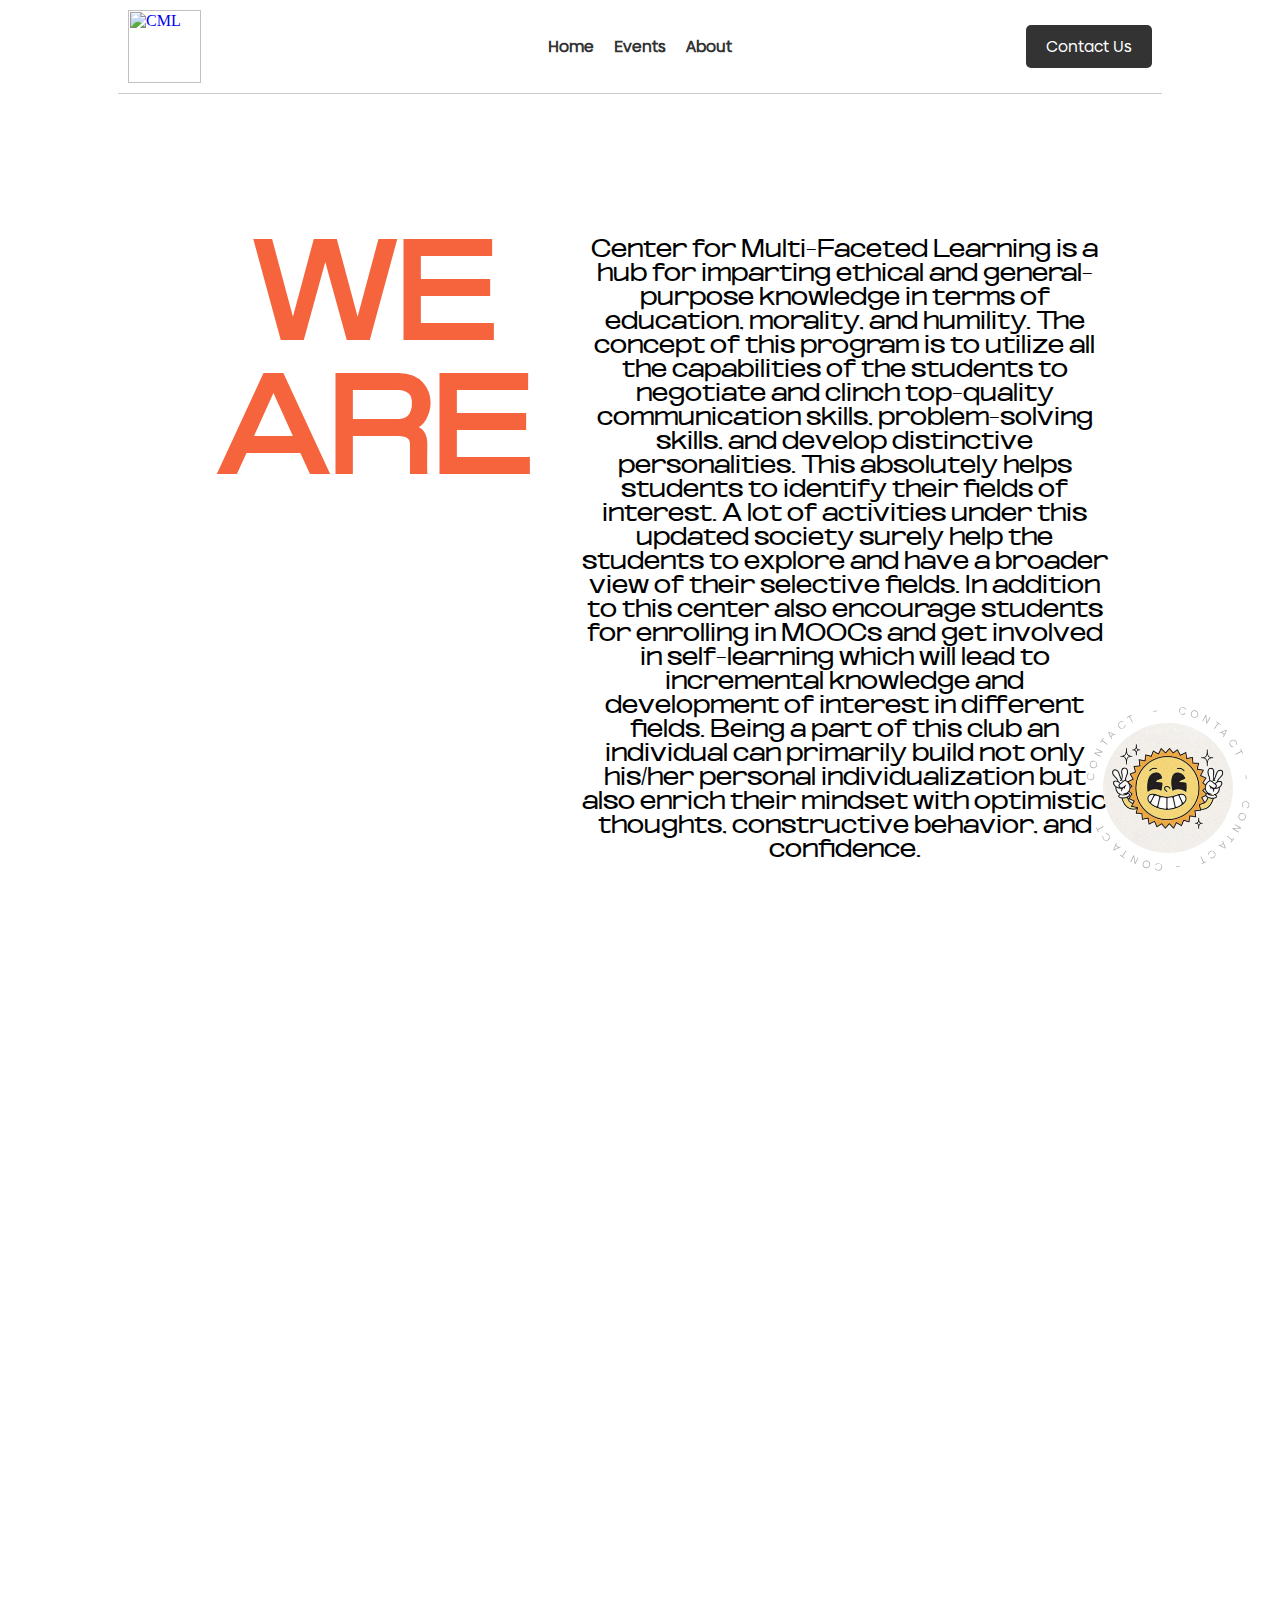
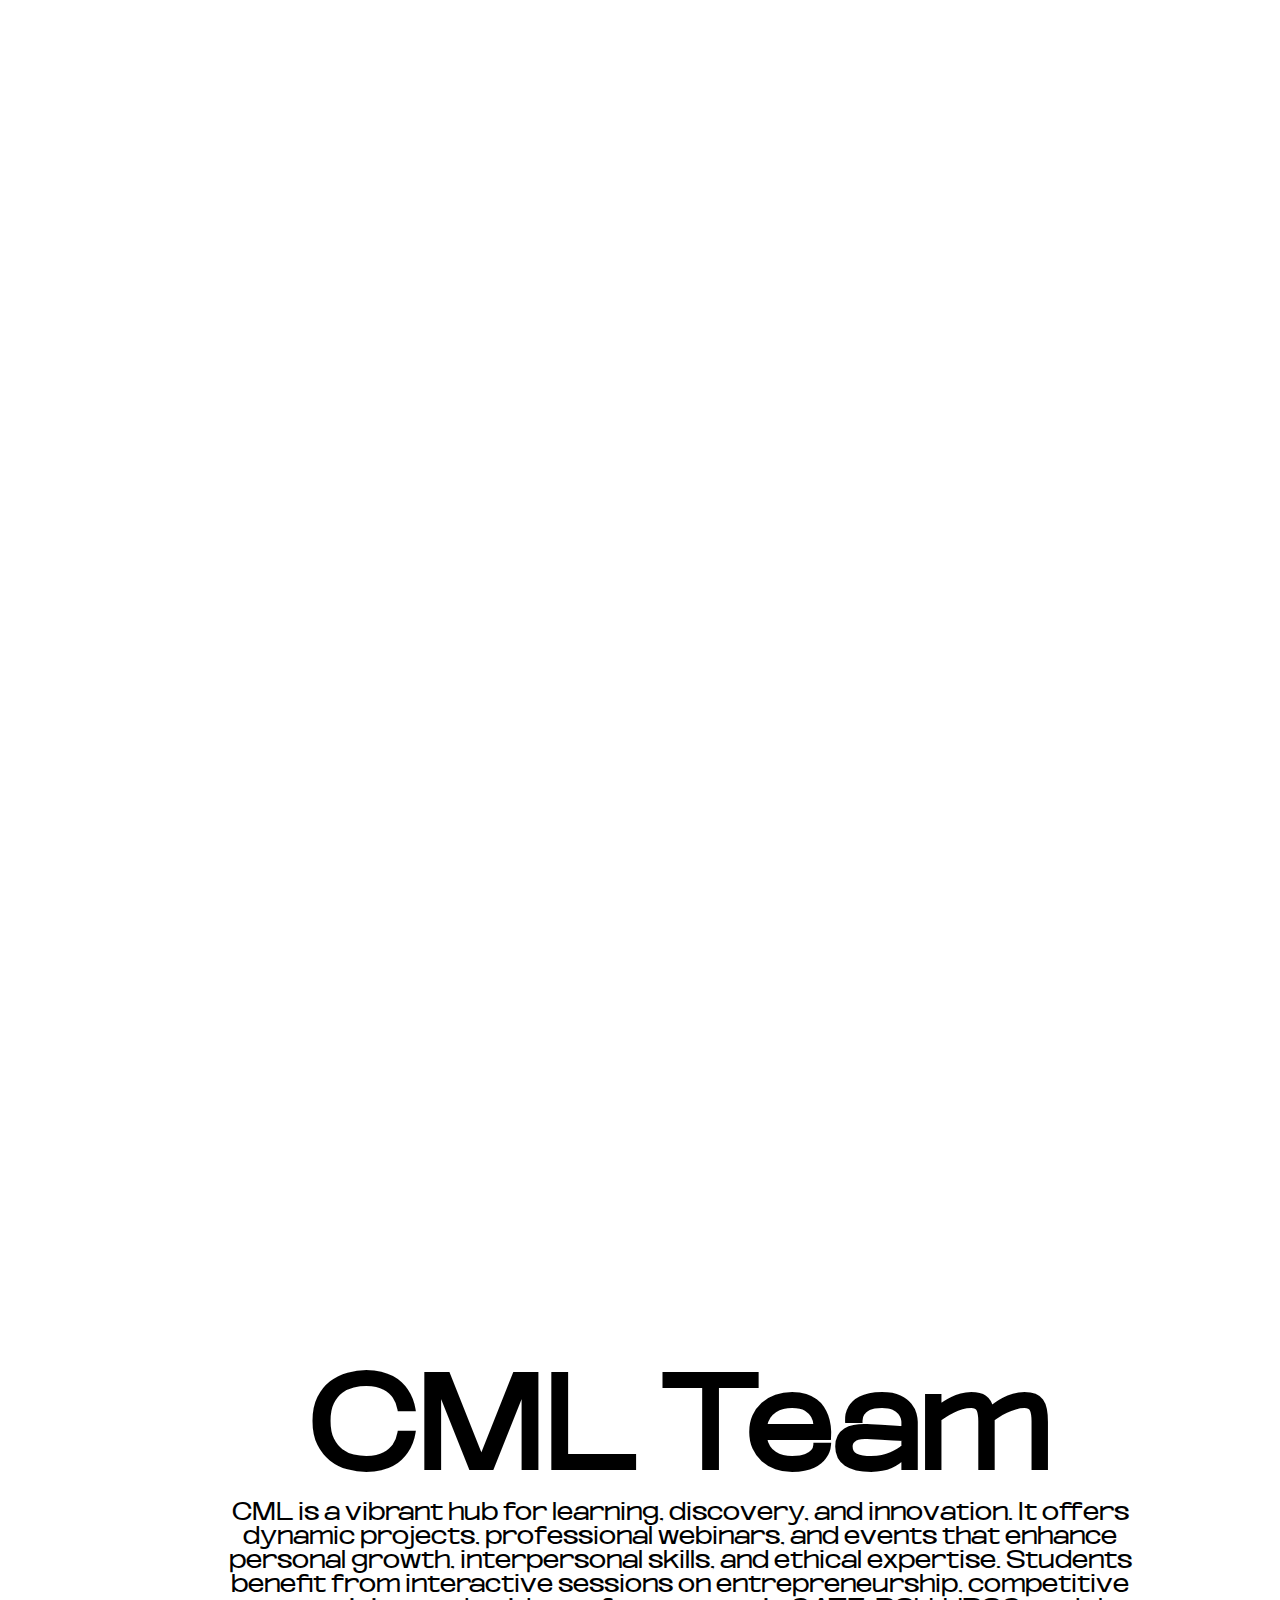
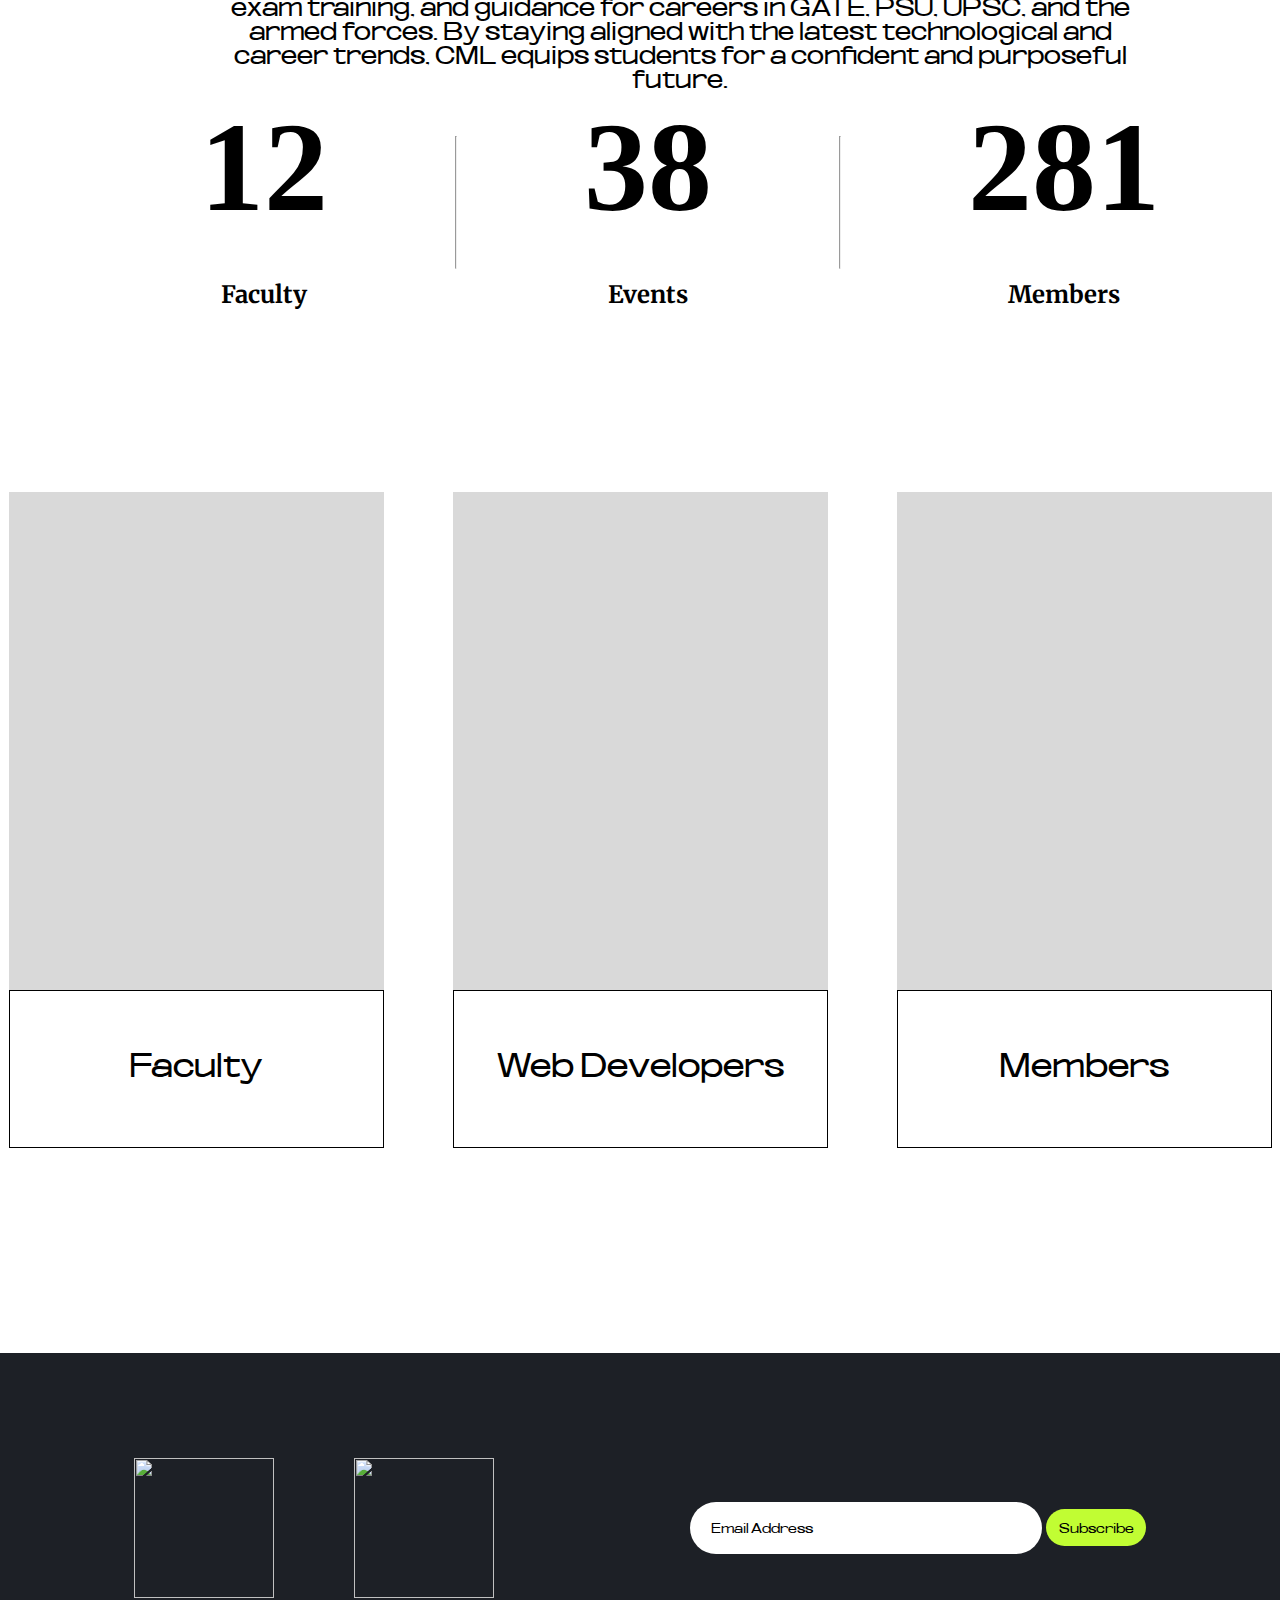
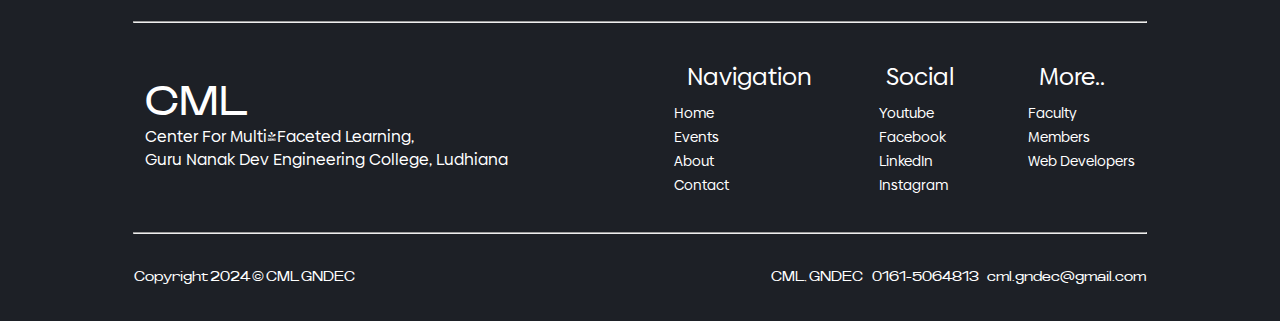
==== cml/About.html @ 6ec24465 "Add files via upload" ====
<html lang="en"><head>
    <meta charset="UTF-8">
    <meta http-equiv="X-UA-Compatible" content="IE=edge">
    <meta name="viewport" content="width=device-width, initial-scale=1.0">
    <title>Document</title>
    <link rel="stylesheet" href="https://site-assets.fontawesome.com/releases/v6.6.0/css/all.css">
    <link rel="stylesheet" href="https://site-assets.fontawesome.com/releases/v6.6.0/css/sharp-duotone-solid.css">
    <link rel="stylesheet" href="style.css">
    <link rel="stylesheet" href="flip-card.css">
    <script src="https://cdnjs.cloudflare.com/ajax/libs/jquery/3.6.0/jquery.min.js"></script>
    <script src="https://unpkg.com/gsap@3/dist/ScrollTrigger.min.js"></script>
    <script src="https://unpkg.co/gsap@3/dist/gsap.min.js"></script>
    <script src="script.js"></script>
    <script src="shuffle.js"></script>
    <link rel="preconnect" href="https://fonts.googleapis.com">
<link rel="preconnect" href="https://fonts.gstatic.com" crossorigin>
<link href="https://fonts.googleapis.com/css2?family=Bebas+Neue&family=Inter:wght@500&family=Katibeh&family=Merriweather:ital,wght@0,300;0,400;0,700;0,900;1,300;1,400;1,700;1,900&family=Poppins:wght@400;700&family=Roboto+Slab:wght@100..900&family=Roboto:wght@100&family=Sometype+Mono:wght@600&display=swap" rel="stylesheet">
<link href="https://fonts.googleapis.com/css2?family=Bebas+Neue&family=Inter:wght@500&family=Katibeh&family=Poppins:wght@400;700&family=Roboto+Slab:wght@100..900&family=Roboto:wght@100&family=Sometype+Mono:wght@600&display=swap" rel="stylesheet">
    <style>
 h3 {
    font-size: 24;
    font-family: oddlini;
    width: 80%;
    margin: auto;
}
.title h2 {
    font-size: 132px;
}
.title {
    display: flex;
}
.headimg {
    height: 90%;
    background-size: cover;
    background-repeat: no-repeat;
    width: 100%;
    background: #ccc;
    margin: 38px auto;
    border-radius: 0;
    background: url(https://cml.gndec.ac.in/assets/images/about/about-us.jpg);
}
.svg{
    z-index: 10;
}
.data-tile{
    display:flex;
    flex-direction:column;
    gap:38px
}
.data {
    width: 80%;
    display: flex;
    gap: 121px;
    margin: auto;
}
.data-tile>h1{
    font-family: katibe;
}
.data-tile>h4{
    font-family: "Merriweather";
    font-size: 24px;
}
.member {
    display: flex;
    gap: 69px;
    margin: auto;
    justify-content: center;
}
.img-box {
  height: 498px;
  width: 375px;
  background-color: #d9d9d9;
}
.title-box {
  display:flex;
  width: 373px;
  height: 156px;
  flex-grow: 0;
  border: solid 1px #000;
  background-color: #fff;
}
.title-box a{
  margin:auto;
text-decoration:none;
}
a.join {
     padding: 0; 
    background: none; 
     border-radius: 0; 
     
}
a.join>span{
    color:#000
}
#date{
    display:contents;
}




    </style>
</head>
<body>

    <header class="header">
        <nav class="navbar">
            <div class="logo">
              <a class="logo" href="#"><img class="logo" src="https://cml.gndec.ac.in/assets/images/cml_logo.png" alt="CML"></a>
            </div>
            <div class="links">
              <ul>
                <li><a href="#">Home</a></li>
                <li><a href="#">Events</a></li>
                <li><a href="#">About</a></li>
                
              </ul>
            </div>
            <div class="demo">
              <a href="#" class="button">Contact Us</a>
            </div>
          </nav>
        </header>
        <div class="svg">
          <a href=""><img class="sun" src="sun.png" alt="">
          <svg xmlns="http://www.w3.org/2000/svg" viewBox="0 0 150 150"><g fill="#aaa"><path d="M66.5 140.5a3.23 3.23 0 0 1 2.9 3.69 3.23 3.23 0 0 1-3.73 2.84 3.18 3.18 0 0 1-2.55-1.9l.6-.25c.16.4.41.75.77 1.03.36.28.78.45 1.25.5a2.6 2.6 0 0 0 3.02-2.3 2.62 2.62 0 0 0-2.34-3c-.47-.06-.92 0-1.34.18-.42.18-.75.44-1 .8l-.52-.38a3.16 3.16 0 0 1 2.93-1.21ZM54.05 138.66c.79-.43 1.63-.51 2.51-.25.89.27 1.54.8 1.97 1.59.43.8.5 1.63.25 2.51a3.17 3.17 0 0 1-1.58 1.96c-.8.44-1.64.52-2.52.26a3.17 3.17 0 0 1-1.97-1.6 3.17 3.17 0 0 1-.25-2.5 3.2 3.2 0 0 1 1.59-1.97Zm3.93 1.63a2.56 2.56 0 0 0-1.6-1.29 2.62 2.62 0 0 0-3.31 1.8 2.6 2.6 0 0 0 .2 2.04c.33.65.86 1.08 1.59 1.3.72.2 1.4.14 2.03-.21a2.59 2.59 0 0 0 1.28-1.6c.21-.72.15-1.4-.2-2.04ZM42.13 139.63l-.57-.28 2.8-5.72.5.24.9 6.22 2.28-4.65.57.28-2.81 5.72-.49-.24-.9-6.23-2.28 4.66ZM32.3 133.61l.34-.5 1.62 1.1 3.25-4.76.53.36-3.26 4.77 1.62 1.1-.34.5-3.76-2.57ZM29.6 123.03l-.62 1.56 2.22 2.05 1.5-.75.49.46-6.12 3.02-.48-.45 2.52-6.34.5.45Zm1.02 3.9-1.88-1.75-1.38 3.38 3.26-1.63ZM22.96 115.51a3.23 3.23 0 0 1-.55 4.66 3.22 3.22 0 0 1-4.65-.6 3.18 3.18 0 0 1-.46-3.14l.6.24c-.17.4-.24.82-.18 1.27.07.46.24.87.53 1.25a2.6 2.6 0 0 0 3.77.48 2.62 2.62 0 0 0 .45-3.78c-.3-.37-.65-.64-1.07-.81a2.26 2.26 0 0 0-1.28-.14l-.1-.64a3.18 3.18 0 0 1 2.94 1.2ZM11.25 109.4l.52-.3.98 1.7 4.99-2.9.32.56-5 2.89.98 1.7-.51.3-2.28-3.94ZM8.17 90.27l-.57.12-.63-3.22.57-.11.63 3.21ZM9.93 64.83a3.23 3.23 0 0 1-3.76 2.8 3.23 3.23 0 0 1-2.75-3.8 3.17 3.17 0 0 1 1.97-2.5l.24.61c-.42.14-.77.38-1.06.74-.28.35-.46.76-.54 1.23A2.6 2.6 0 0 0 6.26 67a2.62 2.62 0 0 0 3.06-2.26c.07-.47.03-.91-.14-1.34a2.26 2.26 0 0 0-.78-1.02l.4-.5a3.17 3.17 0 0 1 1.13 2.97ZM12.1 52.42c.4.8.46 1.64.18 2.52a3.18 3.18 0 0 1-1.64 1.92c-.8.41-1.65.47-2.52.18a3.17 3.17 0 0 1-1.91-1.63 3.17 3.17 0 0 1-.2-2.53c.3-.87.84-1.51 1.65-1.92.8-.4 1.64-.47 2.51-.18a3.2 3.2 0 0 1 1.93 1.64Zm-1.73 3.88a2.55 2.55 0 0 0 1.32-1.55 2.62 2.62 0 0 0-1.72-3.36 2.59 2.59 0 0 0-2.03.13c-.66.32-1.1.84-1.34 1.56-.23.71-.18 1.4.16 2.04a2.6 2.6 0 0 0 1.56 1.32c.7.23 1.4.19 2.05-.14ZM11.44 40.46l.3-.57 5.63 2.97-.25.49-6.25.72 4.6 2.42-.3.56-5.64-2.97.26-.48 6.24-.72-4.6-2.42ZM17.7 30.78l.49.36-1.15 1.58 4.68 3.39-.38.51-4.67-3.38-1.15 1.58-.48-.35 2.66-3.69ZM28.34 28.36l-1.54-.67-2.1 2.17.7 1.51-.46.49-2.86-6.2.46-.48 6.27 2.7-.47.48Zm-3.91.91 1.79-1.84-3.34-1.46 1.55 3.3ZM36.02 21.9a3.22 3.22 0 0 1-4.64-.67 3.23 3.23 0 0 1 .73-4.64 3.17 3.17 0 0 1 3.15-.37l-.26.6c-.39-.2-.81-.27-1.27-.22-.45.05-.87.21-1.25.5a2.6 2.6 0 0 0-.59 3.75 2.61 2.61 0 0 0 3.77.55c.38-.28.66-.63.84-1.05.18-.42.23-.85.16-1.28l.65-.08a3.17 3.17 0 0 1-1.28 2.9ZM42.43 10.34l.29.53-1.72.94 2.75 5.07-.56.3-2.75-5.07-1.72.94-.29-.53 4-2.18ZM61.61 7.77l-.1-.57 3.23-.55.1.57-3.23.55ZM86.98 10.2a3.23 3.23 0 0 1-2.7-3.84 3.23 3.23 0 0 1 3.88-2.64 3.17 3.17 0 0 1 2.43 2.04l-.62.22a2.26 2.26 0 0 0-.7-1.07c-.35-.3-.76-.5-1.22-.58a2.6 2.6 0 0 0-3.14 2.15 2.62 2.62 0 0 0 2.18 3.12c.46.08.91.05 1.34-.1.43-.17.78-.42 1.04-.76l.5.41a3.17 3.17 0 0 1-3 1.05ZM99.3 12.7c-.8.4-1.65.43-2.52.12a3.18 3.18 0 0 1-1.88-1.7 3.2 3.2 0 0 1-.1-2.52c.3-.86.86-1.48 1.67-1.87.82-.39 1.66-.43 2.53-.12.87.31 1.5.88 1.88 1.7.38.81.42 1.65.12 2.52a3.2 3.2 0 0 1-1.7 1.88Zm-3.83-1.83c.3.65.81 1.11 1.52 1.36a2.62 2.62 0 0 0 3.4-1.62 2.6 2.6 0 0 0-.08-2.04 2.54 2.54 0 0 0-1.52-1.38 2.54 2.54 0 0 0-2.04.1c-.66.32-1.1.83-1.36 1.53-.25.7-.22 1.38.08 2.05ZM111.25 12.38l.56.3-3.11 5.57-.48-.27-.56-6.27-2.53 4.53-.56-.31 3.11-5.56.48.27.56 6.26 2.53-4.52ZM120.75 18.9l-.37.48-1.55-1.19-3.5 4.59-.5-.39 3.5-4.58-1.56-1.2.36-.47 3.62 2.76ZM122.88 29.61l.71-1.52-2.1-2.16-1.54.67-.47-.49 6.27-2.69.46.47-2.86 6.2-.47-.48Zm-.8-3.94 1.78 1.84 1.55-3.3-3.34 1.46ZM129.12 37.48a3.23 3.23 0 0 1 .8-4.63 3.23 3.23 0 0 1 4.61.86 3.18 3.18 0 0 1 .28 3.15l-.59-.27c.2-.39.3-.81.25-1.27a2.53 2.53 0 0 0-.46-1.26 2.6 2.6 0 0 0-3.73-.69 2.63 2.63 0 0 0-.65 3.75c.27.4.61.68 1.02.87.42.2.84.26 1.28.2l.06.65a3.17 3.17 0 0 1-2.87-1.36ZM140.49 44.2l-.53.27-.9-1.74-5.13 2.62-.3-.56 5.15-2.63-.89-1.74.54-.28 2.06 4.06ZM142.54 63.47l.58-.08.45 3.24-.57.08-.46-3.24ZM139.43 88.78a3.23 3.23 0 0 1 3.91-2.59c.9.2 1.6.66 2.1 1.41.49.75.64 1.6.44 2.54a3.16 3.16 0 0 1-2.1 2.38l-.2-.62c.42-.12.78-.34 1.09-.68.3-.34.5-.74.6-1.2a2.6 2.6 0 0 0-2.06-3.2 2.62 2.62 0 0 0-3.17 2.1c-.1.46-.08.9.07 1.34.14.43.38.79.72 1.06l-.42.49c-.42-.36-.72-.8-.9-1.35-.17-.54-.2-1.1-.08-1.68ZM136.6 101.06a3.19 3.19 0 0 1-.04-2.53c.33-.86.91-1.47 1.74-1.83a3.2 3.2 0 0 1 2.52-.05c.86.34 1.47.91 1.83 1.74.37.83.38 1.67.05 2.53a3.17 3.17 0 0 1-1.74 1.83c-.83.36-1.67.38-2.52.05a3.2 3.2 0 0 1-1.84-1.74Zm1.94-3.79c-.66.3-1.13.79-1.4 1.49s-.26 1.38.03 2.04c.3.67.8 1.13 1.5 1.4s1.38.27 2.04-.02a2.54 2.54 0 0 0 1.41-1.48c.28-.7.26-1.39-.04-2.05a2.6 2.6 0 0 0-1.49-1.4 2.62 2.62 0 0 0-2.05.02ZM136.63 113.04l-.32.55-5.48-3.27.28-.47 6.27-.39-4.45-2.66.33-.54 5.47 3.26-.28.47-6.27.4 4.45 2.65ZM129.85 122.37l-.47-.38 1.23-1.52-4.48-3.63.4-.5 4.48 3.63 1.23-1.52.47.38-2.86 3.54ZM119.11 124.22l1.5.75 2.22-2.05-.63-1.55.5-.46 2.51 6.35-.48.44-6.11-3.02.5-.46Zm3.96-.7-1.89 1.74 3.26 1.64-1.37-3.38ZM111.1 130.26a3.22 3.22 0 0 1 4.6.91c.5.78.66 1.6.49 2.48a3.23 3.23 0 0 1-1.47 2.12 3.17 3.17 0 0 1-3.17.2l.3-.58c.37.22.8.31 1.25.29.45-.03.88-.17 1.28-.43a2.61 2.61 0 0 0 .78-3.72 2.62 2.62 0 0 0-3.72-.75c-.4.26-.7.6-.9 1-.2.41-.28.83-.24 1.27l-.64.04a3.17 3.17 0 0 1 1.44-2.83ZM104.08 141.46l-.26-.55 1.76-.84-2.48-5.2.58-.28 2.48 5.2 1.76-.84.26.55-4.1 1.96ZM84.8 143l.06.58-3.26.37-.06-.57 3.25-.38Z"/></g></svg>
        </a></div>

        <section class="about-cml">
            <div class="container sec">
              <div class="head">
                <div class="title">
                <h2>WE ARE</h2>
                
                
                  <h3>Center for Multi-Faceted Learning is a hub for imparting ethical and general-purpose knowledge in terms of education, morality, and humility. The concept of this program is to utilize all the capabilities of the students to negotiate and clinch top-quality communication skills, problem-solving skills, and develop distinctive personalities. This absolutely helps students to identify their fields of interest. A lot of activities under this updated society surely help the students to explore and have a broader view of their selective fields. In addition to this center also encourage students for enrolling in MOOCs and get involved in self-learning which will lead to incremental knowledge and development of interest in different fields. Being a part of this club an individual can primarily build not only his/her personal individualization but also enrich their mindset with optimistic thoughts, constructive behavior, and confidence.</h3>
                </div>
                
            </div>
              </div>
            </div>
          </section>

          <section class="image">
            <div class="headimg" style="background-repeat: no-repeat;background-size: cover;"></div>
        </section>

        <section class="Events" style="overflow:hidden">
            <div class="container a" style="width: 100%;height: 876px;border-radius: 0;background: none; "  data-color="black"> 
              <div class="head"style="    background: none;overflow: hidden;height: 400px;"> 
                <h1 class="event" id="event" style="color:white;font-size:76px">In our college, societies play a crucial role. Some focus on technical skills, while others on creative talents, each regularly organizing events and hosting webinars with highly qualified speakers.</h1>
    
            </div>
                
            </div>
          </section>
          <section class="cml-team">
            <div class="head"style="background: white; position: relative;"> 
                <div class="members" style="position: absolute;">
                <h1 >CML Team</h1> 
                <h3>CML is a vibrant hub for learning, discovery, and innovation. It offers dynamic projects, professional webinars, and events that enhance personal growth, interpersonal skills, and ethical expertise. Students benefit from interactive sessions on entrepreneurship, competitive exam training, and guidance for careers in GATE, PSU, UPSC, and the armed forces. By staying aligned with the latest technological and career trends, CML equips students for a confident and purposeful future.</h3>
                <div class="data">
                    <div class="data-tile">
                      <h1>12</h1>
                      <h4>Faculty</h4>
                    </div>
                    <hr class="line">
                    <div class="data-tile">
                      <h1>38</h1>
                      <h4>Events</h4>
                    </div>
                    <hr class="line">
                    <div class="data-tile">
                      <h1>281</h1>
                      <h4>Members</h4>
                    </div>
                      
                    </div>
            </div>
            <div class="canvas"><canvas id="canvas" width="300" height="150" style="width: 100%;"></canvas></div>
            
            </div>
          </section>

          <section>
            <div class="head"style="background: white; padding-bottom: 205px;"> 
                <div class="member">
                    <div class="member_tile">
                      <div class="img-box"></div>
                      <div class="title-box"><a class="join" href=""><span>Faculty</span> </a></div>
                    </div>
                    <div class="member_tile">
                      <div class="img-box"></div>
                      <div class="title-box"><a class="join" href=""><span>Web Developers</span>  </a></div>
                    </div>
                    <div class="member_tile">
                      <div class="img-box"></div>
                      <div class="title-box"><a class="join" href=""><span>Members</span> </a></div>
                    </div>
                      
                    </div>
            </div>
          </section>

          <footer>
            <div class="container sec" style="flex-direction: column;margin: 47px auto;margin-bottom: 0;">
              
              <div class="box">
              <div class="logoico">
                <img src="https://cml.gndec.ac.in/assets/images/logogne.png" alt="" height="140">
                <img src="https://cml.gndec.ac.in/assets/images/cml_logo.png" alt=""  height="140">
              </div>
              <div class="email">
                <input type="email" name="" class="inp" placeholder="Email Address"> <input type="button" value="Subscribe"class="btn">
              </div>
            </div>
              <hr>
              <div class="pglinks">
                <div class="t">
                  <h4>CML</h4>
                  <h5>Center For Multi-Faceted Learning,<br> Guru Nanak Dev Engineering College, Ludhiana</h5>
                </div>
                <div class="l">
                  
                    <div class="navl">
                      <h3>Navigation</h3>
                      <ol>
                        <li><a href="">Home</a></li>
                        <li><a href="">Events</a></li>
                        <li><a href="">About</a></li>
                        <li><a href="">Contact</a></li>
                      </ol>
                    </div>
                  
                    <div class="navl">
                      <h3>Social</h3>
                      <ol>
                        <li><a href="">Youtube</a></li>
                        <li><a href="">Facebook</a></li>
                        <li><a href="">LinkedIn</a></li>
                        <li><a href="">Instagram</a></li>
                      </ol>
                    </div>
                  
                    <div class="navl">
                      <h3>More..</h3>
                      <ol>
                        <li><a href="">Faculty</a></li>
                        <li><a href="">Members</a></li>
                        <li><a href="">Web Developers</a></li>
                        
                      </ol>
                    </div>
                  
                </div>
              </div>
              <hr>
              <div class="cc">
                <div style="flex:1.7">
                <h6>Copyright <span id="date">2024</span> © CML GNDEC</h6></div>
                <div class="pglinks" style="flex: 1;justify-content: space-between;align-self: end;padding: 37 0;">
                  <h6><a href="">CML, GNDEC</a></h6>
                  <h6><a href="">0161-5064813</a></h6>
                  <h6><a href="">cml.gndec@gmail.com</a></h6>
                </div>
              </div>
            </div>
          </footer>




          <script>
            console.clear();
      
      gsap.registerPlugin(ScrollTrigger);





      
      
      let e = document.querySelector(".a"); 
      let t = document.querySelector(".event"); 
      animate(e);
      function animate (section) {
        var color = section.getAttribute("data-color");
        
        gsap.to(document.body, {
          backgroundColor: color,
          ease: "power1.inOut",
          onStart: text_shuffle_effect,
          scrollTrigger: {
            trigger: section,
            start: "top 40%", 
            end: "top 40%",
            markers: false,
            toggleActions: "play  reverse"
          }
        });
        let tr = document.querySelector(".cml-team"); 
        gsap.to(tr, {
            opacity:100+"%",
            ease: "power1.inOut",
            Duration:10,
          onStart: text_shuffle_effect_1,
          scrollTrigger: {
            trigger: tr,
            start: "top 40%", 
            end: "top 40%",
            markers: false,
            toggleActions: "play  reverse"
          }
        });
        
      };


function text_shuffle_effect(){
            const typeShuffle = new TypeShuffle(t);
            typeShuffle.trigger('fx6');
};

function text_shuffle_effect_1(){
    let t = document.querySelectorAll(".data-tile>h1");
    t.forEach(t=>{const typeShuffle = new TypeShuffle(t);
    typeShuffle.trigger('fx6');})   
     // Trigger effect fx1
};











          </script>



<script>
    console.clear()
console.log('lsakdfalskjdflnksd')

const config = {
src: 'https://s3-us-west-2.amazonaws.com/s.cdpn.io/175711/open-peeps-sheet.png',
rows: 15,
cols: 7
}

// UTILS

const randomRange = (min, max) => min + Math.random() * (max - min)

const randomIndex = (array) => randomRange(0, array.length) | 0

const removeFromArray = (array, i) => array.splice(i, 1)[0]

const removeItemFromArray = (array, item) => removeFromArray(array, array.indexOf(item))

const removeRandomFromArray = (array) => removeFromArray(array, randomIndex(array))

const getRandomFromArray = (array) => (
array[randomIndex(array) | 0]
)

// TWEEN FACTORIES

const resetPeep = ({ stage, peep }) => {
const direction = Math.random() > 0.5 ? 1 : -1
// using an ease function to skew random to lower values to help hide that peeps have no legs
const offsetY = 100 - 250 * gsap.parseEase('power2.in')(Math.random())
const startY = stage.height - peep.height + offsetY
let startX
let endX

if (direction === 1) {
startX = -peep.width
endX = stage.width
peep.scaleX = 1
} else {
startX = stage.width + peep.width
endX = 0
peep.scaleX = -1
}

peep.x = startX
peep.y = startY
peep.anchorY = startY

return {
startX,
startY,
endX
}
}

const normalWalk = ({ peep, props }) => {
const {
startX,
startY,
endX
} = props

const xDuration = 10
const yDuration = 0.25

const tl = gsap.timeline()
tl.timeScale(randomRange(0.5, 1.5))
tl.to(peep, {
duration: xDuration,
x: endX,
ease: 'none'
}, 0)
tl.to(peep, {
duration: yDuration,
repeat: xDuration / yDuration,
yoyo: true,
y: startY - 10
}, 0)

return tl
}

const walks = [
normalWalk,
]

// CLASSES

class Peep {
constructor({
image,
rect,
}) {
this.image = image
this.setRect(rect)

this.x = 0
this.y = 0
this.anchorY = 0
this.scaleX = 1
this.walk = null
}

setRect (rect) {
this.rect = rect
this.width = rect[2]
this.height = rect[3]

this.drawArgs = [
this.image,
...rect,
0, 0, this.width, this.height
]  
}

render (ctx) {
ctx.save()
ctx.translate(this.x, this.y)
ctx.scale(this.scaleX, 1)
ctx.drawImage(...this.drawArgs)
ctx.restore()
}
}

// MAIN

const img = document.createElement('img')
img.onload = init
img.src = config.src

const canvas = document.querySelector('#canvas')
const ctx = canvas.getContext('2d')

const stage = {
width: 0,
height: 0,
}

const allPeeps = []
const availablePeeps = []
const crowd = []

function init () {  
createPeeps()

// resize also (re)populates the stage
resize()

gsap.ticker.add(render)
window.addEventListener('resize', resize)
}

function createPeeps () {
const {
rows,
cols
} = config
const {
naturalWidth: width,
naturalHeight: height
} = img
const total = rows * cols
const rectWidth = width / rows
const rectHeight = height / cols

for (let i = 0; i < total; i++) {
allPeeps.push(new Peep({
image: img,
rect: [
(i % rows) * rectWidth,
(i / rows | 0) * rectHeight,
rectWidth,
rectHeight,
]
}))
}  
}

function resize () {
stage.width = canvas.clientWidth
stage.height = canvas.clientHeight
canvas.width = stage.width * devicePixelRatio
canvas.height = stage.height * devicePixelRatio

crowd.forEach((peep) => {
peep.walk.kill()
})

crowd.length = 0
availablePeeps.length = 0
availablePeeps.push(...allPeeps)

initCrowd()
}

function initCrowd () {
while (availablePeeps.length) {
// setting random tween progress spreads the peeps out
addPeepToCrowd().walk.progress(Math.random())
}
}

function addPeepToCrowd () {
const peep = removeRandomFromArray(availablePeeps)
const walk = getRandomFromArray(walks)({
peep,
props: resetPeep({
peep,
stage,
})
}).eventCallback('onComplete', () => {
removePeepFromCrowd(peep)
addPeepToCrowd()
})

peep.walk = walk

crowd.push(peep)
crowd.sort((a, b) => a.anchorY - b.anchorY)

return peep
}

function removePeepFromCrowd (peep) {
removeItemFromArray(crowd, peep)
availablePeeps.push(peep)
}

function render () {
canvas.width = canvas.width
ctx.save()
ctx.scale(devicePixelRatio, devicePixelRatio)

crowd.forEach((peep) => {
peep.render(ctx)
})

ctx.restore()
}

  </script>
    </body>
    </html>
---- cml/style.css ----
@font-face {
        font-family: oddlini;
        src: url(oddlini-regular-ultra-expanded.ttf);
      }
      @font-face {
        font-family: biennale;
        src: url(Fontspring-DEMO-biennale-regular.otf);
      }
        body,*{
            padding: 0;
            margin: 0;
            
        }
        .navbar {
    display: flex;
    padding: 10px;
    background-color: #fff;
    border-bottom: 1px solid #ccc;
    align-items: center;
    width: 80%;
    margin: auto;
}
.logo {
    aspect-ratio: 1/1;
    height: 73px;
}

.logo {
  flex: 1;
}

.links {
  flex: 3;
}

.links ul {
  list-style: none;
  display: flex;
  justify-content: center;
}

.links li {
  margin: 0 10px;
}

.links a {
  color: #333;
  text-decoration: none;
  font-weight: bold;
}

.demo {
  flex: 1;
  text-align: right;
}

.button {
  display: inline-block;
  padding: 10px 20px;
  background-color: #333;
  color: #fff;
  border-radius: 5px;
  text-decoration: none;
}
.Patungans{
  color: black;
  text-decoration: none;
}

.container {
    background: #F5F4E7;
    width: 86%;
    height: auto;
    margin: 75px auto;
    border-radius: 60px;
    display: flex;
}
.head {
    text-align: center;
    padding: 80px;
    margin: auto;
}
.head h1{
    font-size: 128px;
}
.row {
    display: flex;
    align-items: center;
    justify-content: center;
    gap: 30px;
}
.backimg {
    background: black;
    width: 273;
    height: 112;
    border-radius: 56px;
}
.row4.row {
    margin: 50 auto;
    text-align: center;
    width: 800px;
}

h2 {
    font-size: 96px;
    color: #F5643C;
}
h1,h2{
  font-family: oddlini;
}
.row>p,li>a,.button{
  font-family: biennale;
}

.headimg{
  height: 328;
  width: 970;
  background:#ccc;
  margin: 38px auto;
  border-radius: 175px;
}
.para{
  width:75%;
  margin: auto;
  font-family: oddlini;
}
.sec {
    background: none;
    margin-top: 65px;
}
h3 {
    font-weight: 100;
    font-size: 20;
}
h1.success {
    text-transform: capitalize;
}
h1.success>span {
    background: aquamarine;
    border-radius: 85px;
    padding: 26px 28px 0px 28px;
  }

  .fifth,footer{
    background: #1D2026;
  }
  a.join {
    padding:41px 59px 28px;
    background-color:#4967ff;
    border-radius: 91px;
   }
  .join>span{
    font-family: oddlini;
    font-size: 32px;
    color:#c1fd33;
    
  }
  a{
    text-decoration: none;
  }
  .t>h4,h5{
    color:#fff;
    font-weight: 100;
  }
  h4{
    font-size: 40;
    font-family: oddlini;
  }
  h5{
    font-size: 16;
    font-family: biennale;
  }
  h6{
    font-size: 13;
    font-family: oddlini;
  }
  .navl h3 {
    color: #fff;
    font-family: biennale;
    margin-bottom: 10px;
}
  ol {
    display: flex;
    row-gap: 4px;
    list-style: none;
    flex-direction: column;
}
.pglinks {
    width: 90%;
    margin: auto;
    display: flex;
    justify-content: space-between;
    padding: 37px;
}
.l {
    display: flex;
    justify-content: flex-end;
    column-gap: 80px;
}
.t{
  align-self:center;
}
.navl  a{
  color: #fff;
  font-size: 14px;
}
.cc {
    display: flex;
    flex-direction: row;
    align-items: center;
    width: 92%;
    margin: auto;
}
h6 a,div h6{
  color: #fff;
  font-weight: 100;
}
hr{
  background: beige;
   margin: auto;
    width: 92%;
}
footer {
    background: #1D2026;
    padding-top: 35px; 
}
.box {
    display: flex;
    align-items: center;
    justify-content: space-between;
    width: 92%;
    margin:23px auto;
}
.inp {
    width: 352px;
    height: 52px;
    padding: 21px  ;
    border-radius: 26px;
    background-color: #fff;
    border: none;
    border-width: 0px;
    outline: none;
}
::placeholder {
  color: rgb(0, 0, 0);
  font-size: 13px;
  font-family:oddlini;
}
input[type="button"] {
    width: 100px;
    height: 37px;
    flex-grow: 0;
    font-family: oddlini;
    padding: 14px 12px 23px;
    border-radius: 26px;
    background-color: #c1fd33;
    border-width: 0px;
    border: none;
}
.logoico{
  display: flex;
    gap: 80px;
}
.svg {
  height: 171px;
  width: 171px;
  position: fixed;
  right: 26px;
  bottom: 26px;
}
svg {
    height: 171px;
    position: absolute;
    animation: rotate 5s infinite linear;
    transition: scale 1s;
}
.sun {
    height: 130px;
    left: 20px;
    top: 20px;
    border-radius: 100px;
    position: absolute;
}

@keyframes rotate {
0% {
    transform: rotate(0deg);
}
100% {
    transform: rotate(360deg);
}
}

svg:hover{
    scale:1.2;
}
---- cml/flip-card.css ----
/* .flip-card-container */
.flip-card-container {
    width: 453px;
    height: 225px;
    margin: 40px;
    
  }
  
  /* .flip-card */
  .flip-card {
    width: inherit;
    height: inherit;
    position: relative;
    transform-style: preserve-3d;
    transition: .6s .1s;
  }
  
  /* hover and focus-within states */
  .flip-card-container:hover .flip-card,
  .flip-card-container:focus-within .flip-card {
    transform: rotateY(180deg);
  }
  
  /* .card-... */
  .card-front,
  .card-back {
    width: 100%;
    height: 100%;
    border-radius: 24px;
    background: aliceblue;
    position: absolute;
    top: 0;
    left: 0;
    overflow: hidden;
  
    backface-visibility: hidden;
  
    display: flex;
    justify-content: center;
    align-items: center;
  }
  
  /* .card-front */
  .card-front {
    transform: rotateY(0deg);
    z-index: 2;
  }
  
  /* .card-back */
  .card-back {
    transform: rotateY(180deg);
    z-index: 1;
  }
  
  /* figure */
  figure {
    z-index: -1;
  }
  
  /* figure, .img-bg */
  figure,
  .img-bg {
    position: absolute;
    top: 0;
    left: 0;
    width: 100%;
    height: 100%;
  }
  
  .card-front .img-bg {
      background-image:url(https://cml.gndec.ac.in/assets/images/events/Time%20Management.png);
      background-size: contain;
  
  }
  .items {
      display: flex;
      gap: 18px;
      align-items: center;
      padding: 30px;
  }
  #date{
    display:flex;
    flex-direction:row;
  }
  
  #date h2{
   font-size:64px;
  }
  .line{
        height: 131px;
    width:0
  }
  
  .card-front .img-bg::before {
    content: "";
    position: absolute;
    top: 34%;
    left: 50%;
    transform: translate(-50%, -50%) rotate(18deg);
    width: 100%;
    height: 6px;
    border: 1px solid var(--primary);
    border-left-color: transparent;
    border-right-color: transparent;
    transition: .1s;
  }
  .items h6 {
      color: black;
  }
  #desc h6 {
      padding: 70px 8px 70px;
      text-align: left;
  }
  #date h6 {
    text-align: left;
    word-wrap: break-word;
    width: 34px;
    padding: 11px 5px;
}
  .flip_card {
    display: flex;
    margin: 27px auto;
}

.card-front {
  transform: rotateY(0deg);
  z-index: 2;
  border: solid 1px white;
}
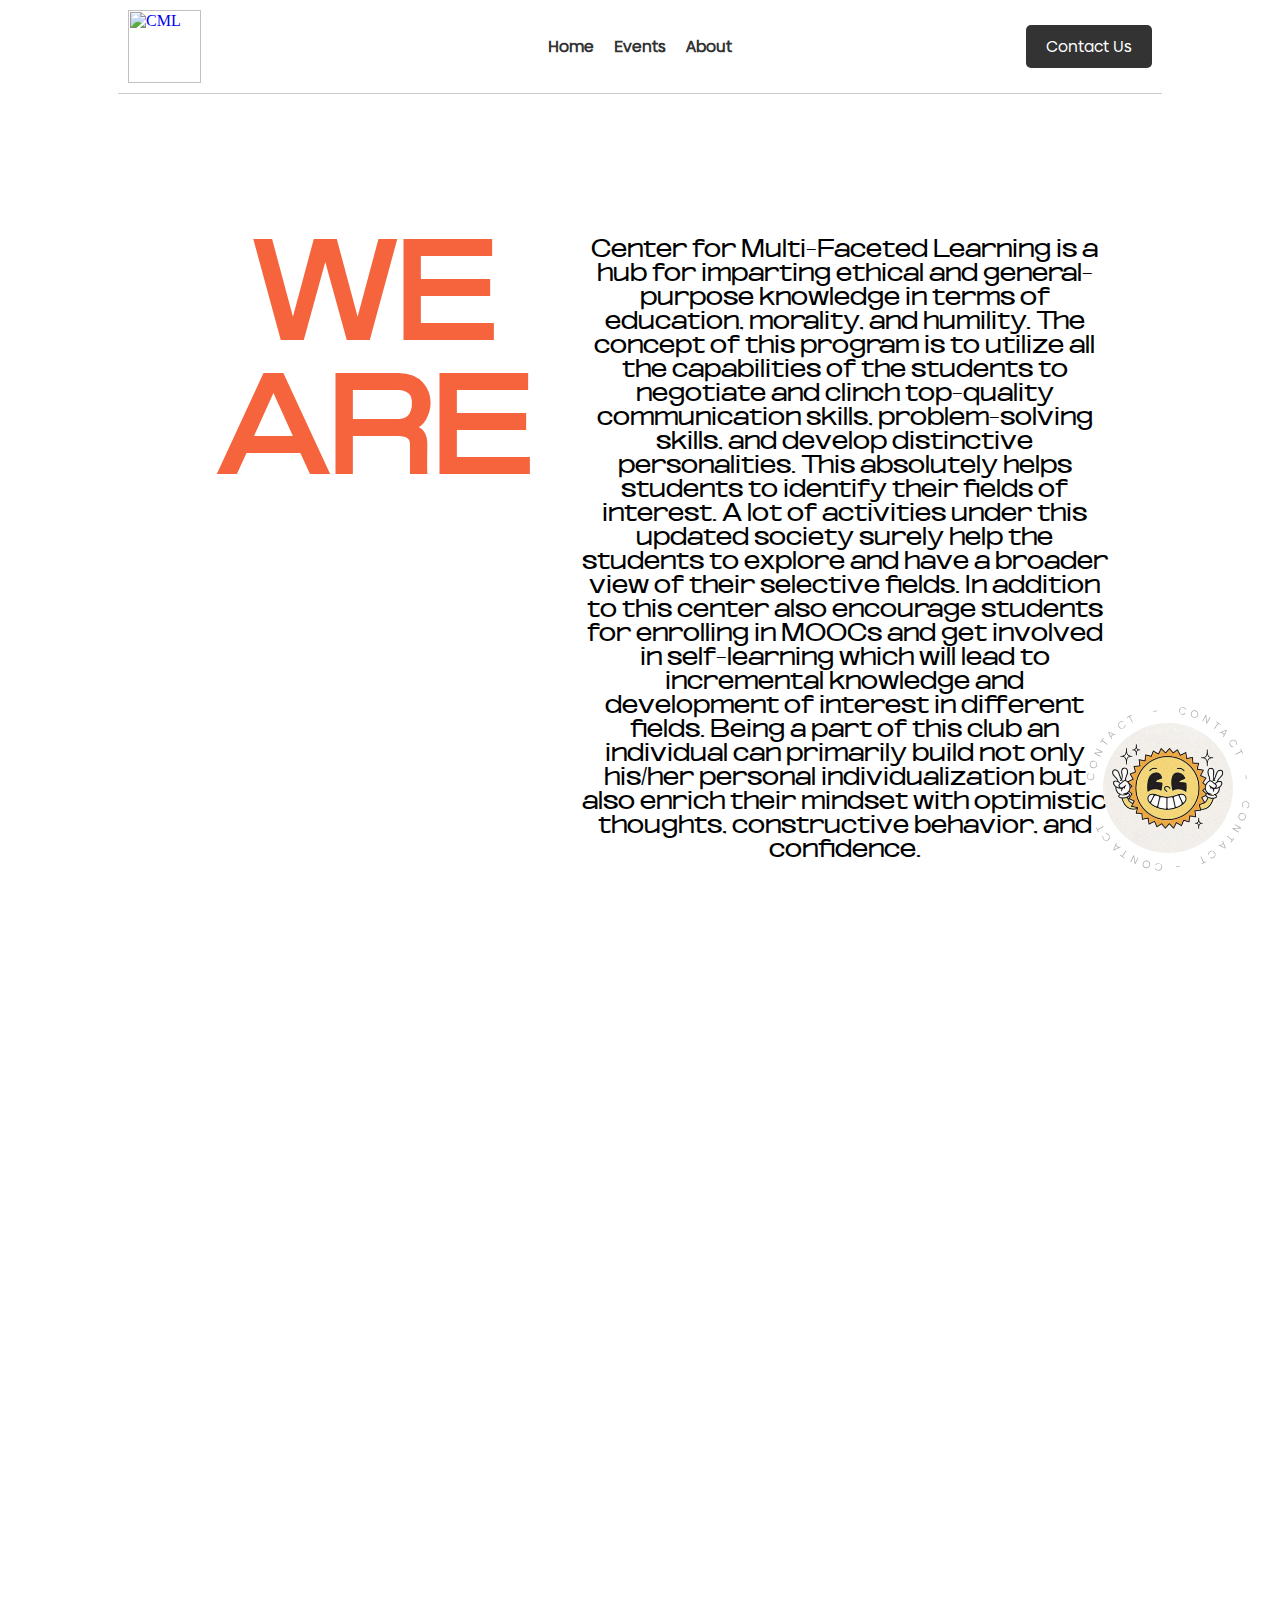
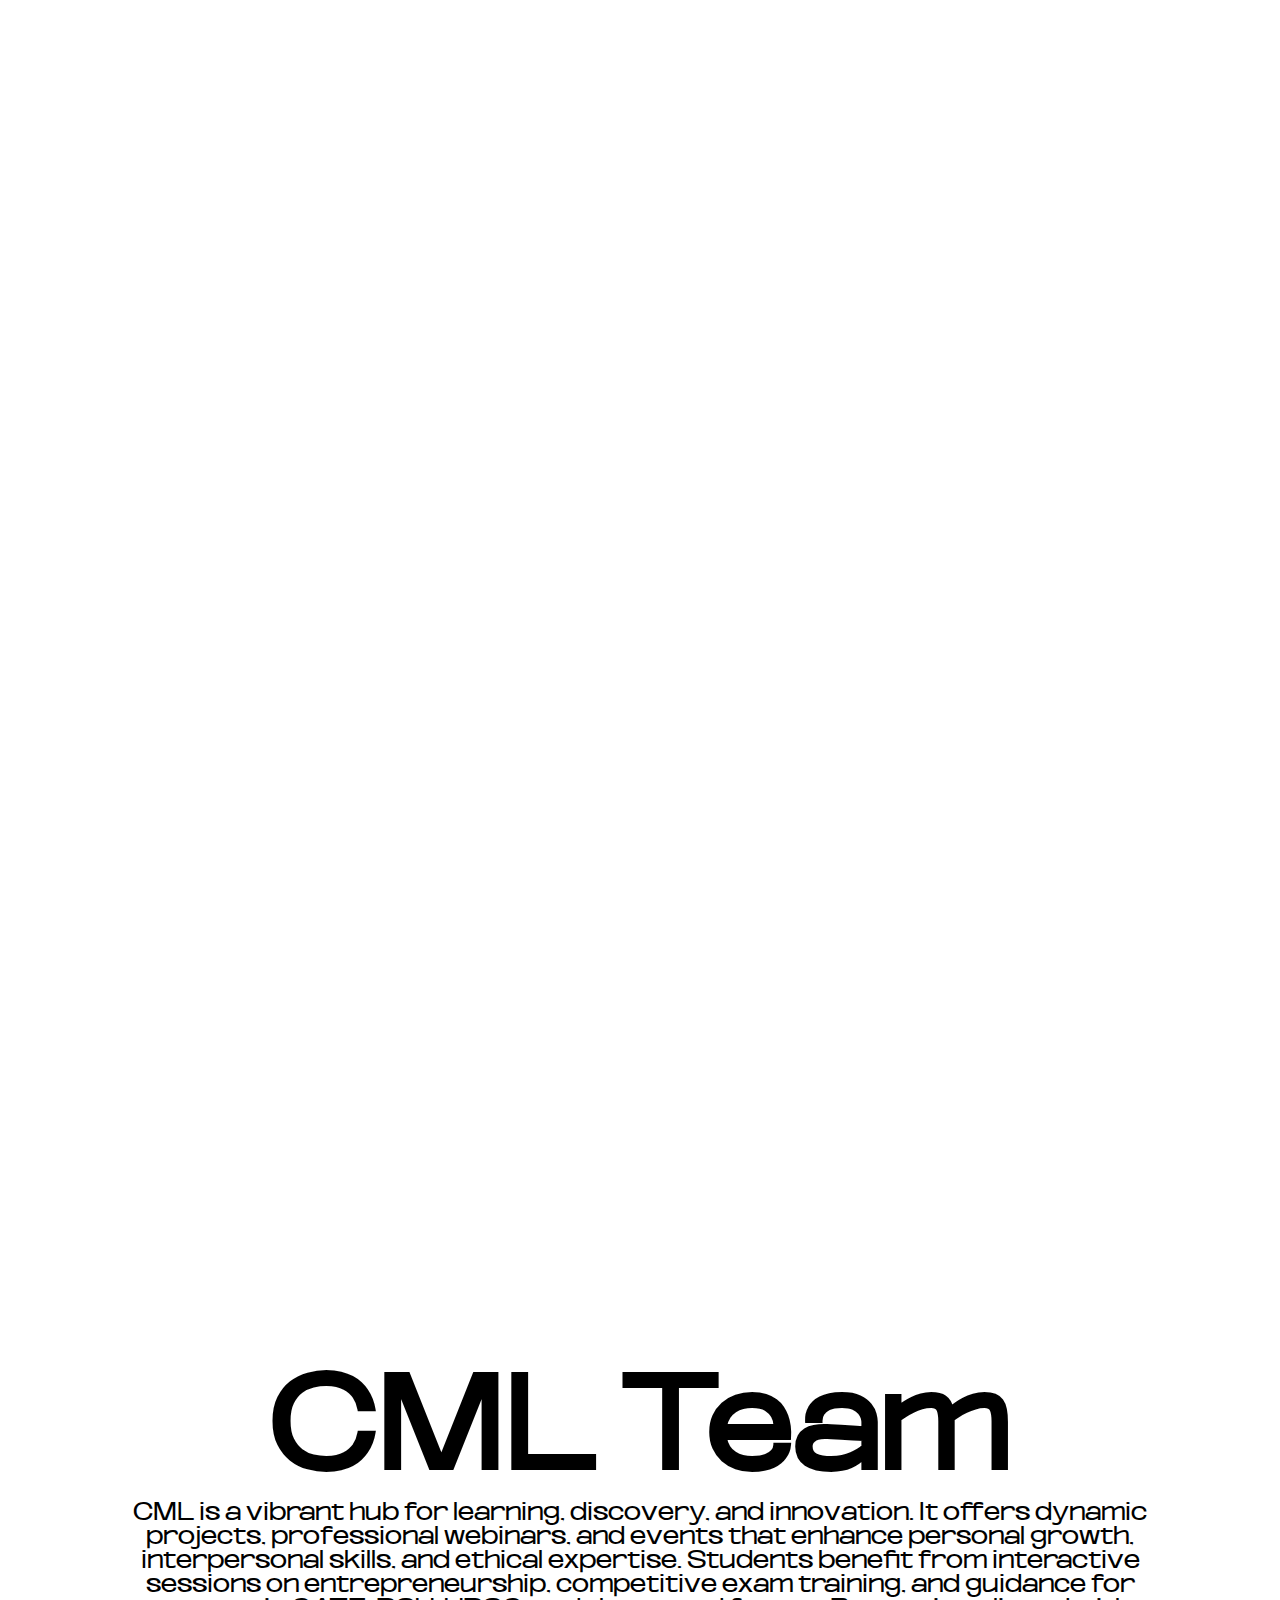
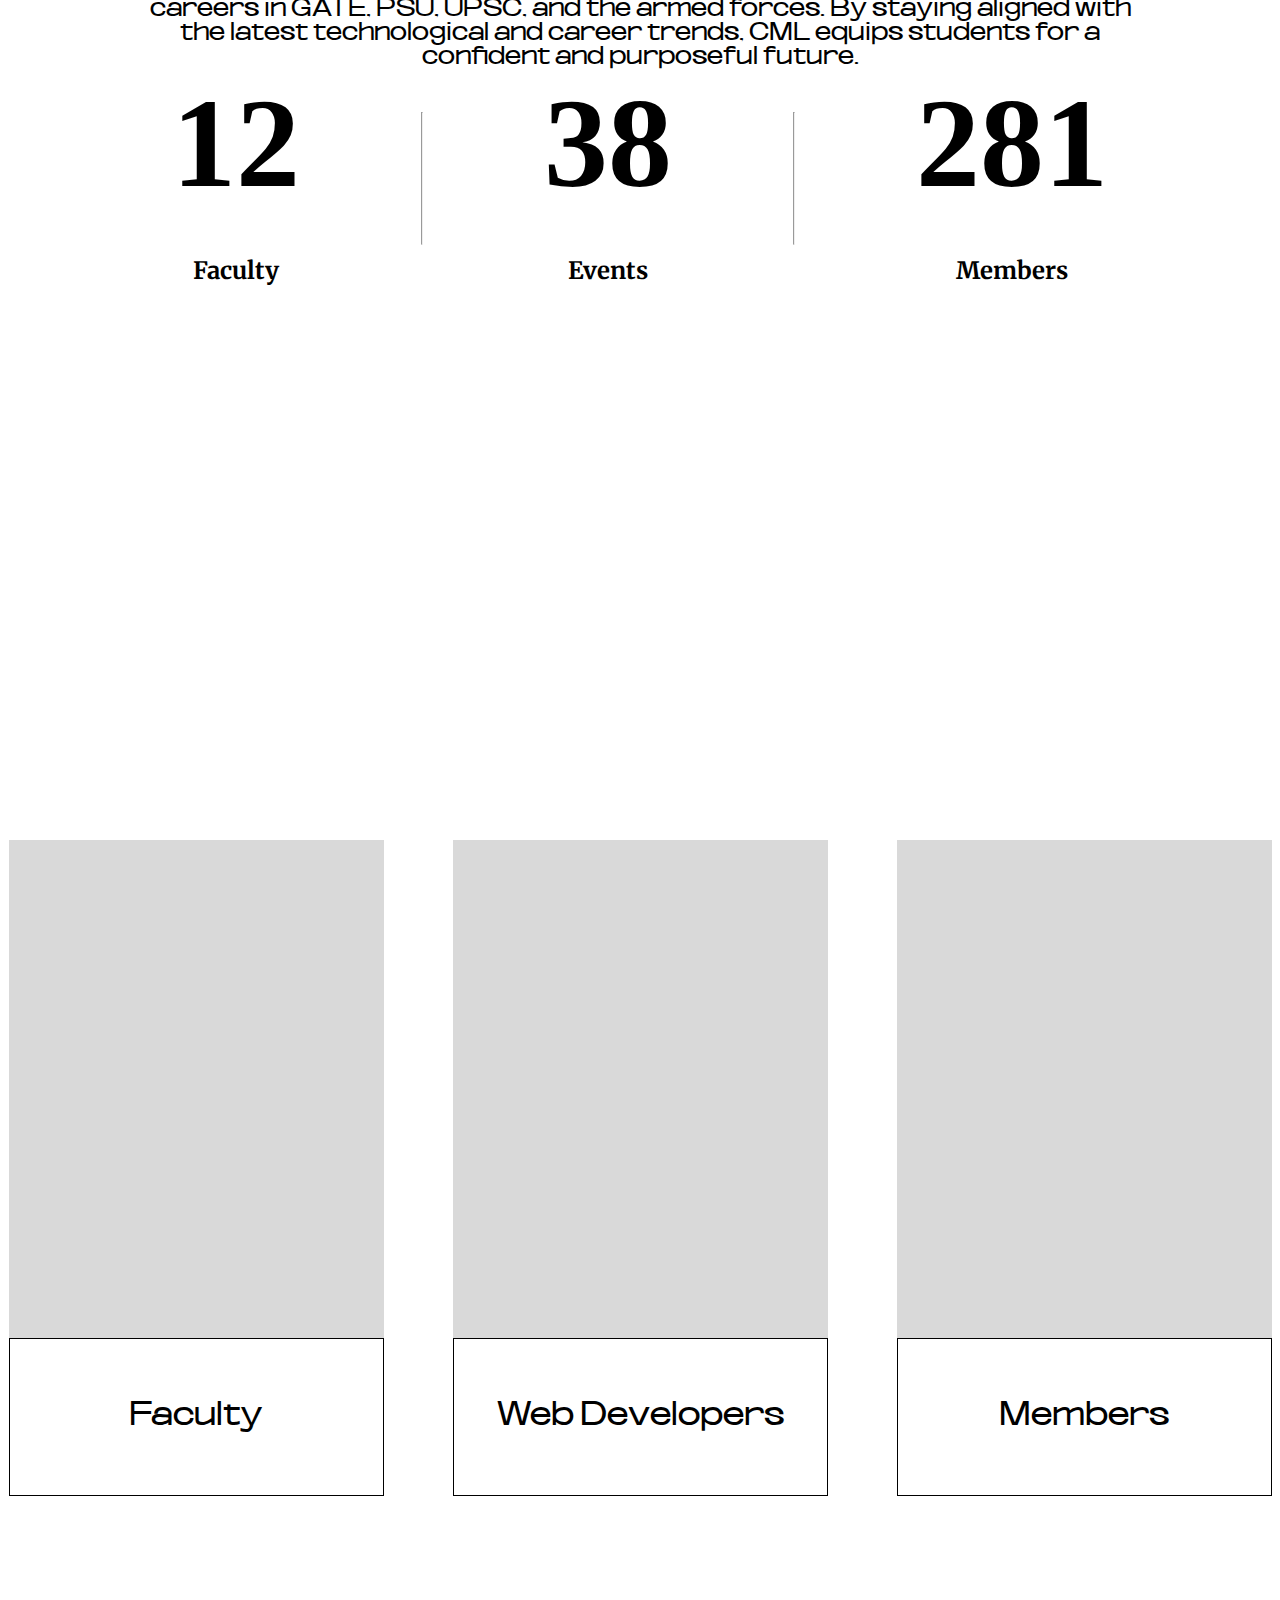
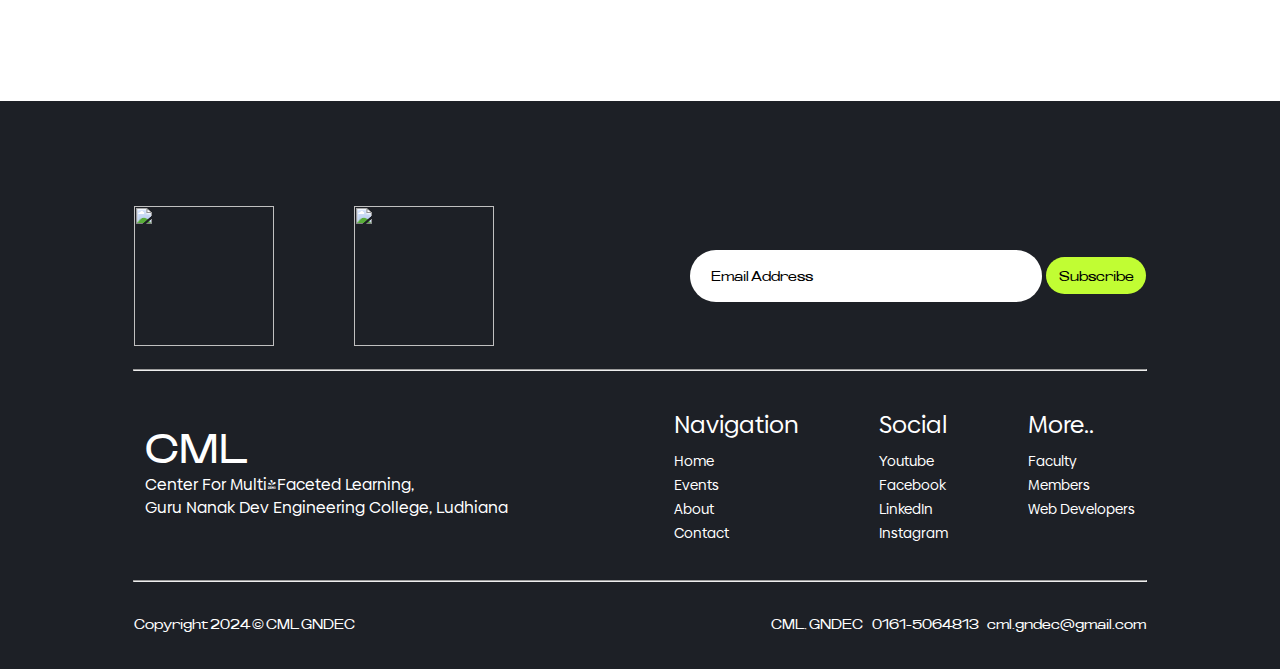
==== commit 933e98e8: "Add files via upload" ====
--- a/cml/About.html
+++ b/cml/About.html
@@ -21,7 +21,7 @@
     font-size: 24;
     font-family: oddlini;
     width: 80%;
-    margin: auto;
+
 }
 .title h2 {
     font-size: 132px;
@@ -48,10 +48,8 @@
     gap:38px
 }
 .data {
-    width: 80%;
     display: flex;
     gap: 121px;
-    margin: auto;
 }
 .data-tile>h1{
     font-family: katibe;
@@ -155,8 +153,12 @@
             </div>
           </section>
           <section class="cml-team">
-            <div class="head"style="background: white; position: relative;"> 
-                <div class="members" style="position: absolute;">
+            <div class="head"style="background: white; position: relative; "> 
+                <div class="members" style="position: absolute;
+                width: fit-content;
+                display: flex;
+                flex-direction: column;
+                align-items: center;    left: 0%;">
                 <h1 >CML Team</h1> 
                 <h3>CML is a vibrant hub for learning, discovery, and innovation. It offers dynamic projects, professional webinars, and events that enhance personal growth, interpersonal skills, and ethical expertise. Students benefit from interactive sessions on entrepreneurship, competitive exam training, and guidance for careers in GATE, PSU, UPSC, and the armed forces. By staying aligned with the latest technological and career trends, CML equips students for a confident and purposeful future.</h3>
                 <div class="data">
@@ -177,7 +179,7 @@
                       
                     </div>
             </div>
-            <div class="canvas"><canvas id="canvas" width="300" height="150" style="width: 100%;"></canvas></div>
+            <div class="canvas"><canvas id="canvas" width="1743" height="872" style="margin-top: 36px;"></canvas></div>
             
             </div>
           </section>
